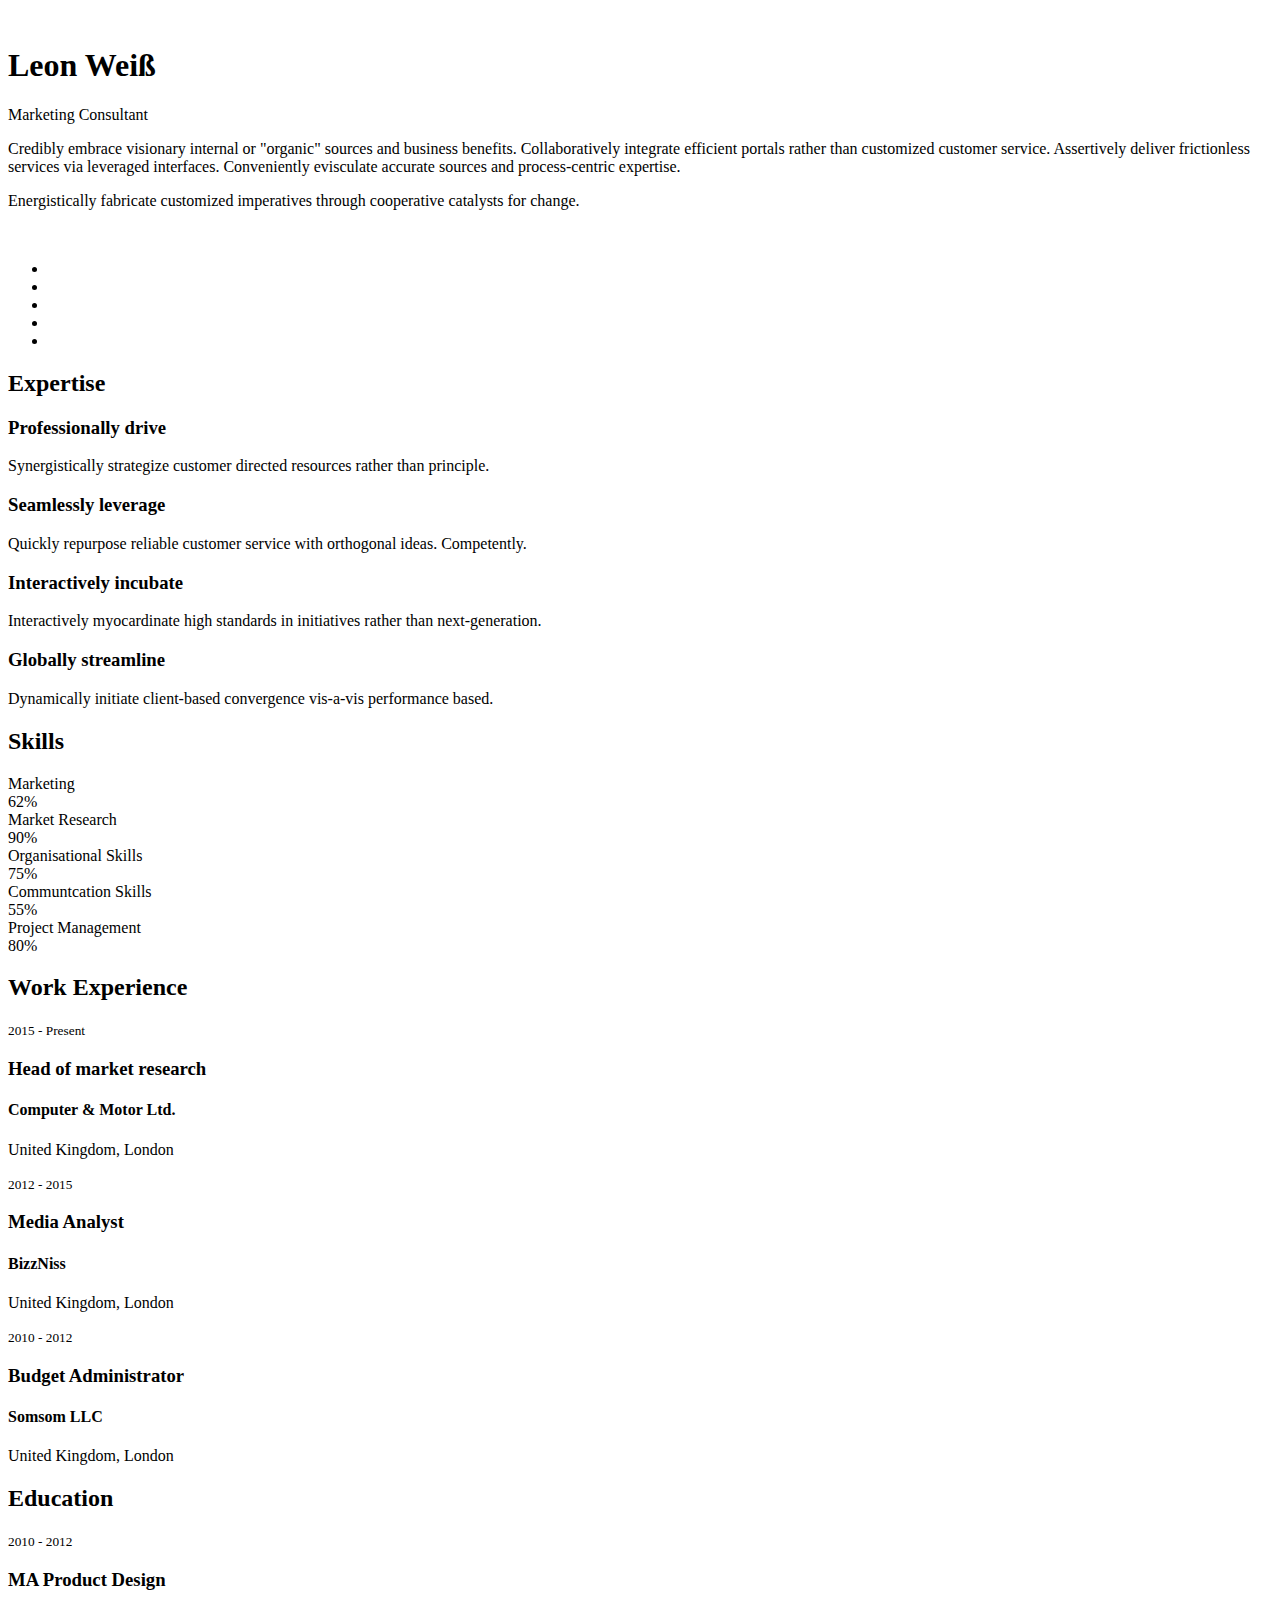
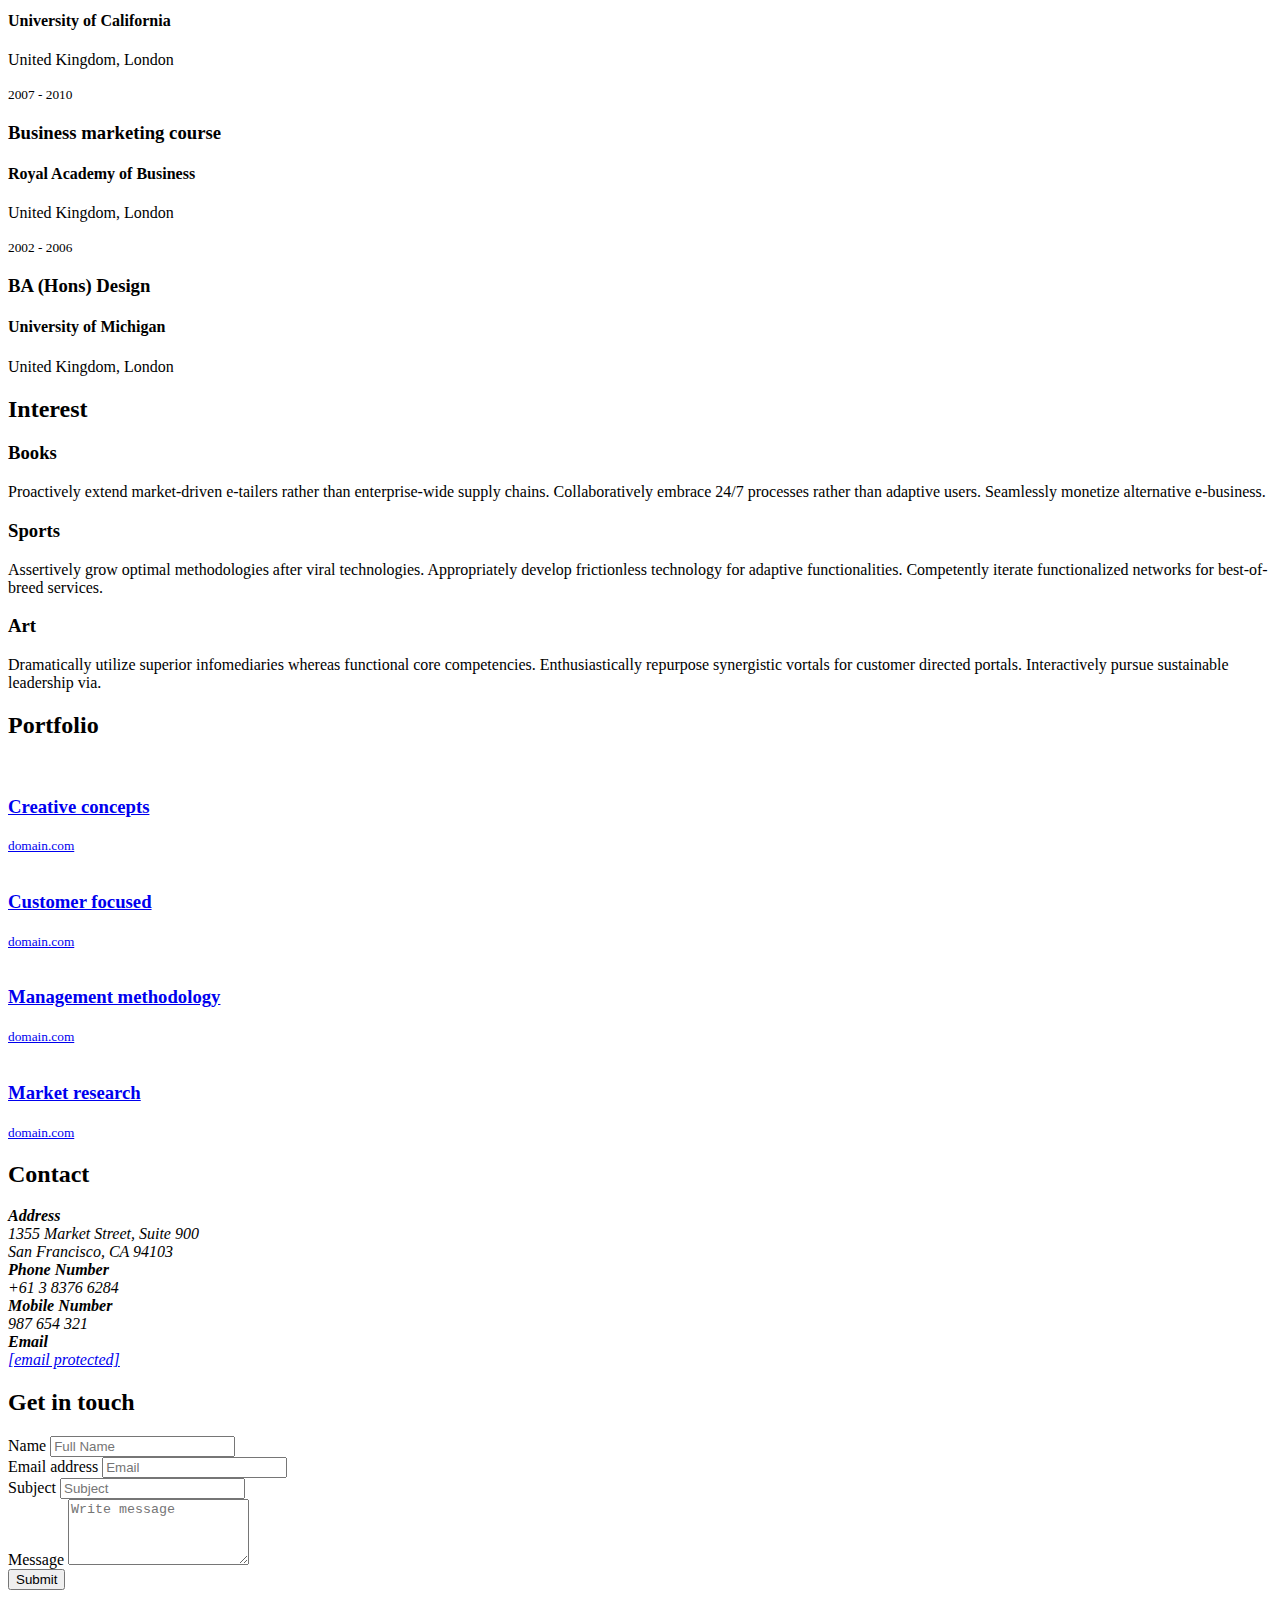
==== index2.html @ 6f415ad9 "Create index2.html" ====
<!DOCTYPE html>
<html>
<head>
<meta charset="utf-8">
<meta http-equiv="X-UA-Compatible" content="IE=edge">
<meta name="viewport" content="width=device-width, initial-scale=1">

<title>Resumex - Professional HTML CSS Resume Website Template</title>

<link href="favicon.png" rel="icon">

<style id="" media="all">/* devanagari */
@font-face {
  font-family: 'Hind';
  font-style: normal;
  font-weight: 300;
  font-display: swap;
  src: url(/fonts.gstatic.com/s/hind/v16/5aU19_a8oxmIfMJaER2SjRhc9V11uQ.woff2) format('woff2');
  unicode-range: U+0900-097F, U+1CD0-1CF9, U+200C-200D, U+20A8, U+20B9, U+25CC, U+A830-A839, U+A8E0-A8FF;
}
/* latin-ext */
@font-face {
  font-family: 'Hind';
  font-style: normal;
  font-weight: 300;
  font-display: swap;
  src: url(/fonts.gstatic.com/s/hind/v16/5aU19_a8oxmIfMJaERKSjRhc9V11uQ.woff2) format('woff2');
  unicode-range: U+0100-02AF, U+0304, U+0308, U+0329, U+1E00-1E9F, U+1EF2-1EFF, U+2020, U+20A0-20AB, U+20AD-20CF, U+2113, U+2C60-2C7F, U+A720-A7FF;
}
/* latin */
@font-face {
  font-family: 'Hind';
  font-style: normal;
  font-weight: 300;
  font-display: swap;
  src: url(/fonts.gstatic.com/s/hind/v16/5aU19_a8oxmIfMJaERySjRhc9V0.woff2) format('woff2');
  unicode-range: U+0000-00FF, U+0131, U+0152-0153, U+02BB-02BC, U+02C6, U+02DA, U+02DC, U+0304, U+0308, U+0329, U+2000-206F, U+2074, U+20AC, U+2122, U+2191, U+2193, U+2212, U+2215, U+FEFF, U+FFFD;
}
/* devanagari */
@font-face {
  font-family: 'Hind';
  font-style: normal;
  font-weight: 400;
  font-display: swap;
  src: url(/fonts.gstatic.com/s/hind/v16/5aU69_a8oxmIdGh4BDGwgDJm_A.woff2) format('woff2');
  unicode-range: U+0900-097F, U+1CD0-1CF9, U+200C-200D, U+20A8, U+20B9, U+25CC, U+A830-A839, U+A8E0-A8FF;
}
/* latin-ext */
@font-face {
  font-family: 'Hind';
  font-style: normal;
  font-weight: 400;
  font-display: swap;
  src: url(/fonts.gstatic.com/s/hind/v16/5aU69_a8oxmIdGd4BDGwgDJm_A.woff2) format('woff2');
  unicode-range: U+0100-02AF, U+0304, U+0308, U+0329, U+1E00-1E9F, U+1EF2-1EFF, U+2020, U+20A0-20AB, U+20AD-20CF, U+2113, U+2C60-2C7F, U+A720-A7FF;
}
/* latin */
@font-face {
  font-family: 'Hind';
  font-style: normal;
  font-weight: 400;
  font-display: swap;
  src: url(/fonts.gstatic.com/s/hind/v16/5aU69_a8oxmIdGl4BDGwgDI.woff2) format('woff2');
  unicode-range: U+0000-00FF, U+0131, U+0152-0153, U+02BB-02BC, U+02C6, U+02DA, U+02DC, U+0304, U+0308, U+0329, U+2000-206F, U+2074, U+20AC, U+2122, U+2191, U+2193, U+2212, U+2215, U+FEFF, U+FFFD;
}
/* devanagari */
@font-face {
  font-family: 'Hind';
  font-style: normal;
  font-weight: 500;
  font-display: swap;
  src: url(/fonts.gstatic.com/s/hind/v16/5aU19_a8oxmIfJpbER2SjRhc9V11uQ.woff2) format('woff2');
  unicode-range: U+0900-097F, U+1CD0-1CF9, U+200C-200D, U+20A8, U+20B9, U+25CC, U+A830-A839, U+A8E0-A8FF;
}
/* latin-ext */
@font-face {
  font-family: 'Hind';
  font-style: normal;
  font-weight: 500;
  font-display: swap;
  src: url(/fonts.gstatic.com/s/hind/v16/5aU19_a8oxmIfJpbERKSjRhc9V11uQ.woff2) format('woff2');
  unicode-range: U+0100-02AF, U+0304, U+0308, U+0329, U+1E00-1E9F, U+1EF2-1EFF, U+2020, U+20A0-20AB, U+20AD-20CF, U+2113, U+2C60-2C7F, U+A720-A7FF;
}
/* latin */
@font-face {
  font-family: 'Hind';
  font-style: normal;
  font-weight: 500;
  font-display: swap;
  src: url(/fonts.gstatic.com/s/hind/v16/5aU19_a8oxmIfJpbERySjRhc9V0.woff2) format('woff2');
  unicode-range: U+0000-00FF, U+0131, U+0152-0153, U+02BB-02BC, U+02C6, U+02DA, U+02DC, U+0304, U+0308, U+0329, U+2000-206F, U+2074, U+20AC, U+2122, U+2191, U+2193, U+2212, U+2215, U+FEFF, U+FFFD;
}
/* devanagari */
@font-face {
  font-family: 'Hind';
  font-style: normal;
  font-weight: 600;
  font-display: swap;
  src: url(/fonts.gstatic.com/s/hind/v16/5aU19_a8oxmIfLZcER2SjRhc9V11uQ.woff2) format('woff2');
  unicode-range: U+0900-097F, U+1CD0-1CF9, U+200C-200D, U+20A8, U+20B9, U+25CC, U+A830-A839, U+A8E0-A8FF;
}
/* latin-ext */
@font-face {
  font-family: 'Hind';
  font-style: normal;
  font-weight: 600;
  font-display: swap;
  src: url(/fonts.gstatic.com/s/hind/v16/5aU19_a8oxmIfLZcERKSjRhc9V11uQ.woff2) format('woff2');
  unicode-range: U+0100-02AF, U+0304, U+0308, U+0329, U+1E00-1E9F, U+1EF2-1EFF, U+2020, U+20A0-20AB, U+20AD-20CF, U+2113, U+2C60-2C7F, U+A720-A7FF;
}
/* latin */
@font-face {
  font-family: 'Hind';
  font-style: normal;
  font-weight: 600;
  font-display: swap;
  src: url(/fonts.gstatic.com/s/hind/v16/5aU19_a8oxmIfLZcERySjRhc9V0.woff2) format('woff2');
  unicode-range: U+0000-00FF, U+0131, U+0152-0153, U+02BB-02BC, U+02C6, U+02DA, U+02DC, U+0304, U+0308, U+0329, U+2000-206F, U+2074, U+20AC, U+2122, U+2191, U+2193, U+2212, U+2215, U+FEFF, U+FFFD;
}
/* devanagari */
@font-face {
  font-family: 'Hind';
  font-style: normal;
  font-weight: 700;
  font-display: swap;
  src: url(/fonts.gstatic.com/s/hind/v16/5aU19_a8oxmIfNJdER2SjRhc9V11uQ.woff2) format('woff2');
  unicode-range: U+0900-097F, U+1CD0-1CF9, U+200C-200D, U+20A8, U+20B9, U+25CC, U+A830-A839, U+A8E0-A8FF;
}
/* latin-ext */
@font-face {
  font-family: 'Hind';
  font-style: normal;
  font-weight: 700;
  font-display: swap;
  src: url(/fonts.gstatic.com/s/hind/v16/5aU19_a8oxmIfNJdERKSjRhc9V11uQ.woff2) format('woff2');
  unicode-range: U+0100-02AF, U+0304, U+0308, U+0329, U+1E00-1E9F, U+1EF2-1EFF, U+2020, U+20A0-20AB, U+20AD-20CF, U+2113, U+2C60-2C7F, U+A720-A7FF;
}
/* latin */
@font-face {
  font-family: 'Hind';
  font-style: normal;
  font-weight: 700;
  font-display: swap;
  src: url(/fonts.gstatic.com/s/hind/v16/5aU19_a8oxmIfNJdERySjRhc9V0.woff2) format('woff2');
  unicode-range: U+0000-00FF, U+0131, U+0152-0153, U+02BB-02BC, U+02C6, U+02DA, U+02DC, U+0304, U+0308, U+0329, U+2000-206F, U+2074, U+20AC, U+2122, U+2191, U+2193, U+2212, U+2215, U+FEFF, U+FFFD;
}
</style>

<link href="css/font-awesome.min.css" rel="stylesheet">

<link href="https://cdn.jsdelivr.net/npm/bootstrap@5.3.2/dist/css/bootstrap.min.css" rel="stylesheet" integrity="sha384-T3c6CoIi6uLrA9TneNEoa7RxnatzjcDSCmG1MXxSR1GAsXEV/Dwwykc2MPK8M2HN" crossorigin="anonymous">

<link href="css/style.css" rel="stylesheet">


<!--[if lt IE 9]>
    <script src="https://oss.maxcdn.com/html5shiv/3.7.2/html5shiv.min.js"></script>
    <script src="https://oss.maxcdn.com/respond/1.4.2/respond.min.js"></script>
    <![endif]-->
<meta name="robots" content="noindex, nofollow">
</head>
<body id="page-top" data-spy="scroll" data-target=".navbar">
<div id="main-wrapper">

<div id="preloader">
<div id="status">
<div class="status-mes"></div>
</div>
</div>
<div class="columns-block container">
<div class="left-col-block blocks">
<header class="header theiaStickySidebar">
<div class="profile-img">
<img src="img/img-profile.jpg" class="img-responsive" alt />
</div>
<div class="content">
<h1>Leon Weiß</h1>
<span class="lead">Marketing Consultant</span>
<div class="about-text">
<p>
Credibly embrace visionary internal or "organic" sources and business benefits. Collaboratively
integrate efficient portals rather than customized customer service. Assertively deliver
frictionless services via leveraged interfaces. Conveniently evisculate accurate sources and
process-centric expertise.
</p>
<p>Energistically fabricate customized imperatives through cooperative catalysts for change.</p>
<p><img src="img/signature.png" alt class="img-responsive" /></p>
</div>
<ul class="social-icon">
<li><a href="#"><i class="fa fa-facebook" aria-hidden="true"></i></a></li>
<li><a href="#"><i class="fa fa-twitter" aria-hidden="true"></i></a></li>
<li><a href="#"><i class="fa fa-linkedin" aria-hidden="true"></i></a></li>
<li><a href="#"><i class="fa fa-slack" aria-hidden="true"></i></a></li>
<li><a href="#"><i class="fa fa-dribbble" aria-hidden="true"></i></a></li>
</ul>
</div>
</header>

</div>

<div class="right-col-block blocks">
<div class="theiaStickySidebar">
<section class="expertise-wrapper section-wrapper gray-bg">
<div class="container-fluid">
<div class="row">
<div class="col-md-12">
<div class="section-title">
<h2>Expertise</h2>
</div>
</div>
</div>

<div class="row">
<div class="col-md-6">
<div class="expertise-item">
<h3>Professionally drive</h3>
<p>
Synergistically strategize customer directed resources rather than principle.
</p>
</div>
</div>
<div class="col-md-6">
<div class="expertise-item">
<h3>Seamlessly leverage </h3>
<p>
Quickly repurpose reliable customer service with orthogonal ideas. Competently.
</p>
</div>
</div>
</div>
<div class="row">
<div class="col-md-6">
<div class="expertise-item">
<h3>Interactively incubate</h3>
<p>
Interactively myocardinate high standards in initiatives rather than next-generation.
</p>
</div>
</div>
<div class="col-md-6">
<div class="expertise-item">
<h3>Globally streamline</h3>
<p>
Dynamically initiate client-based convergence vis-a-vis performance based. </p>
</div>
</div>
</div>
</div>
</section>

<section class="section-wrapper skills-wrapper">
<div class="container-fluid">
<div class="row">
<div class="col-md-12">
<div class="section-title">
<h2>Skills</h2>
</div>
</div>
</div>
<div class="row">
<div class="col-md-12">
<div class="progress-wrapper">
<div class="progress-item">
<span class="progress-title">Marketing</span>
<div class="progress">
<div class="progress-bar" role="progressbar" aria-valuenow="62" aria-valuemin="0" aria-valuemax="100" style="width: 62%"><span class="progress-percent"> 62%</span>
</div>
</div>

</div>

<div class="progress-item">
<span class="progress-title">Market Research</span>
<div class="progress">
<div class="progress-bar" role="progressbar" aria-valuenow="90" aria-valuemin="0" aria-valuemax="100" style="width: 90%"><span class="progress-percent"> 90%</span>
</div>
</div>

</div>

<div class="progress-item">
<span class="progress-title">Organisational Skills</span>
<div class="progress">
<div class="progress-bar" role="progressbar" aria-valuenow="75" aria-valuemin="0" aria-valuemax="100" style="width: 75%;"><span class="progress-percent"> 75%</span>
</div>
</div>

</div>

<div class="progress-item">
<span class="progress-title">Communtcation Skills</span>
<div class="progress">
<div class="progress-bar" role="progressbar" aria-valuenow="55" aria-valuemin="0" aria-valuemax="100" style="width: 55%;"><span class="progress-percent"> 55%</span>
</div>
</div>

</div>

<div class="progress-item">
<span class="progress-title">Project Management</span>
<div class="progress">
<div class="progress-bar" role="progressbar" aria-valuenow="55" aria-valuemin="0" aria-valuemax="100" style="width: 80%;"><span class="progress-percent"> 80%</span>
</div>
</div>

</div>

</div>

</div>
</div>

</div>

</section>

<section class="section-wrapper section-experience gray-bg">
<div class="container-fluid">
<div class="row">
<div class="col-md-12">
<div class="section-title"><h2>Work Experience</h2></div>
</div>
</div>

<div class="row">
<div class="col-md-12">
<div class="content-item">
<small>2015 - Present</small>
<h3>Head of market research</h3>
<h4>Computer & Motor Ltd.</h4>
<p>United Kingdom, London</p>
</div>

<div class="content-item">
<small>2012 - 2015</small>
<h3>Media Analyst</h3>
<h4>BizzNiss</h4>
<p>United Kingdom, London</p>
</div>

<div class="content-item">
<small>2010 - 2012</small>
<h3>Budget Administrator</h3>
<h4>Somsom LLC</h4>
<p>United Kingdom, London</p>
</div>

</div>
</div>

</div>

</section>

<section class="section-wrapper section-education">
<div class="container-fluid">
<div class="row">
<div class="col-md-12">
<div class="section-title"><h2>Education</h2></div>
</div>
</div>

<div class="row">
<div class="col-md-12">
<div class="content-item">
<small>2010 - 2012</small>
<h3>MA Product Design</h3>
<h4>University of California</h4>
<p>United Kingdom, London</p>
</div>

<div class="content-item">
<small>2007 - 2010</small>
<h3>Business marketing course</h3>
<h4>Royal Academy of Business</h4>
<p>United Kingdom, London</p>
</div>

<div class="content-item">
<small>2002 - 2006</small>
<h3>BA (Hons) Design</h3>
<h4>University of Michigan</h4>
<p>United Kingdom, London</p>
</div>

</div>
</div>

</div>

</section>

<section class="section-wrapper section-interest gray-bg">
<div class="container-fluid">
<div class="row">
<div class="col-md-12">
<div class="section-title">
<h2>Interest</h2>
</div>
</div>
</div>

<div class="row">
<div class="col-md-12">
<div class="content-item">
<h3>Books</h3>
<p>Proactively extend market-driven e-tailers rather than enterprise-wide supply chains.
Collaboratively embrace 24/7 processes rather than adaptive users. Seamlessly monetize
alternative e-business.</p>
</div>
<div class="content-item">
<h3>Sports</h3>
<p>Assertively grow optimal methodologies after viral technologies. Appropriately develop
frictionless technology for adaptive functionalities. Competently iterate functionalized
networks for best-of-breed services.</p>
</div>
<div class="content-item">
<h3>Art</h3>
<p>Dramatically utilize superior infomediaries whereas functional core competencies.
Enthusiastically repurpose synergistic vortals for customer directed portals. Interactively
pursue sustainable leadership via.</p>
</div>
</div>
</div>

</div>
</section>

<section class="section-wrapper portfolio-section">
<div class="container-fluid">
<div class="row">
<div class="col-md-12">
<div class="section-title">
<h2>Portfolio</h2>
</div>
</div>
</div>
<div class="row">
<div class="col-md-6">
<a class="portfolio-item" href="#">
<div class="portfolio-thumb">
<img src="img/portfolio-1.jpg" alt>
</div>
<div class="portfolio-info">
<h3>Creative concepts</h3>
<small>domain.com</small>
</div>

</a>

</div>
<div class="col-md-6">
<a class="portfolio-item" href="#">
<div class="portfolio-thumb">
<img src="img/portfolio-2.jpg" alt>
</div>
<div class="portfolio-info">
<h3>Customer focused</h3>
<small>domain.com</small>
</div>

</a>

</div>
<div class="col-md-6">
<a class="portfolio-item" href="#">
<div class="portfolio-thumb">
<img src="img/portfolio-3.jpg" alt>
</div>
<div class="portfolio-info">
<h3>Management methodology</h3>
<small>domain.com</small>
</div>

</a>

</div>
<div class="col-md-6">
<a class="portfolio-item" href="#">
<div class="portfolio-thumb">
<img src="img/portfolio-4.jpg" alt>
</div>
<div class="portfolio-info">
<h3>Market research</h3>
<small>domain.com</small>
</div>

</a>

</div>
</div>

</div>
</section>

<section class="section-contact section-wrapper gray-bg">
<div class="container-fluid">
<div class="row">
<div class="col-md-12">
<div class="section-title">
<h2>Contact</h2>
</div>
</div>
</div>

<div class="row">
<div class="col-md-12">
<address>
<strong>Address</strong><br>
1355 Market Street, Suite 900<br>
San Francisco, CA 94103
</address>
<address>
<strong>Phone Number</strong><br>
+61 3 8376 6284
</address>
<address>
<strong>Mobile Number</strong><br>
987 654 321
</address>
<address>
<strong>Email</strong><br>
<a href="/cdn-cgi/l/email-protection#8fac"><span class="__cf_email__" data-cfemail="43202c2525262603222e262f2a266d2e26">[email&#160;protected]</span></a>
</address>
</div>
</div>

<div class="row">
<div class="col-md-12">
<div class="feedback-form">
<h2>Get in touch</h2>
<form id="contactForm" action="sendemail.php" method="POST">
<div class="form-group">
<label for="InputName">Name</label>
<input type="text" name="name" required class="form-control" id="InputName" placeholder="Full Name">
</div>
<div class="form-group">
<label for="InputEmail">Email address</label>
<input type="email" name="email" required class="form-control" id="InputEmail" placeholder="Email">
</div>
<div class="form-group">
<label for="InputSubject">Subject</label>
<input type="text" name="subject" class="form-control" id="InputSubject" placeholder="Subject">
</div>
<div class="form-group">
<label for="message-text" class="control-label">Message</label>
<textarea class="form-control" rows="4" required name="message" id="message-text" placeholder="Write message"></textarea>
</div>
<button type="submit" class="btn btn-primary">Submit</button>
</form>
</div>

</div>
</div>
</div>

</section>

<footer class="footer">
<div class="copyright-section">
<div class="container-fluid">
<div class="row">
<div class="col-md-12">
<div class="copytext"></div>
</div>
</div>

</div>

</div>

</footer>

</div>

</div>

</div>

</div>


<script data-cfasync="false" src="/cdn-cgi/scripts/5c5dd728/cloudflare-static/email-decode.min.js"></script><script src="js/jquery-2.1.4.min.js"></script>

<script src="https://cdn.jsdelivr.net/npm/bootstrap@5.3.2/dist/js/bootstrap.bundle.min.js" integrity="sha384-C6RzsynM9kWDrMNeT87bh95OGNyZPhcTNXj1NW7RuBCsyN/o0jlpcV8Qyq46cDfL" crossorigin="anonymous"></script>
<script src="js/theia-sticky-sidebar.js"></script>
<script src="js/scripts.js"></script>
<script defer src="https://static.cloudflareinsights.com/beacon.min.js/v84a3a4012de94ce1a686ba8c167c359c1696973893317" integrity="sha512-euoFGowhlaLqXsPWQ48qSkBSCFs3DPRyiwVu3FjR96cMPx+Fr+gpWRhIafcHwqwCqWS42RZhIudOvEI+Ckf6MA==" data-cf-beacon='{"rayId":"827a14b5df1b8df7","version":"2023.10.0","token":"1aea4905526a46c1a4fc9bc1d0e89a42"}' crossorigin="anonymous"></script>
</body>
</html>
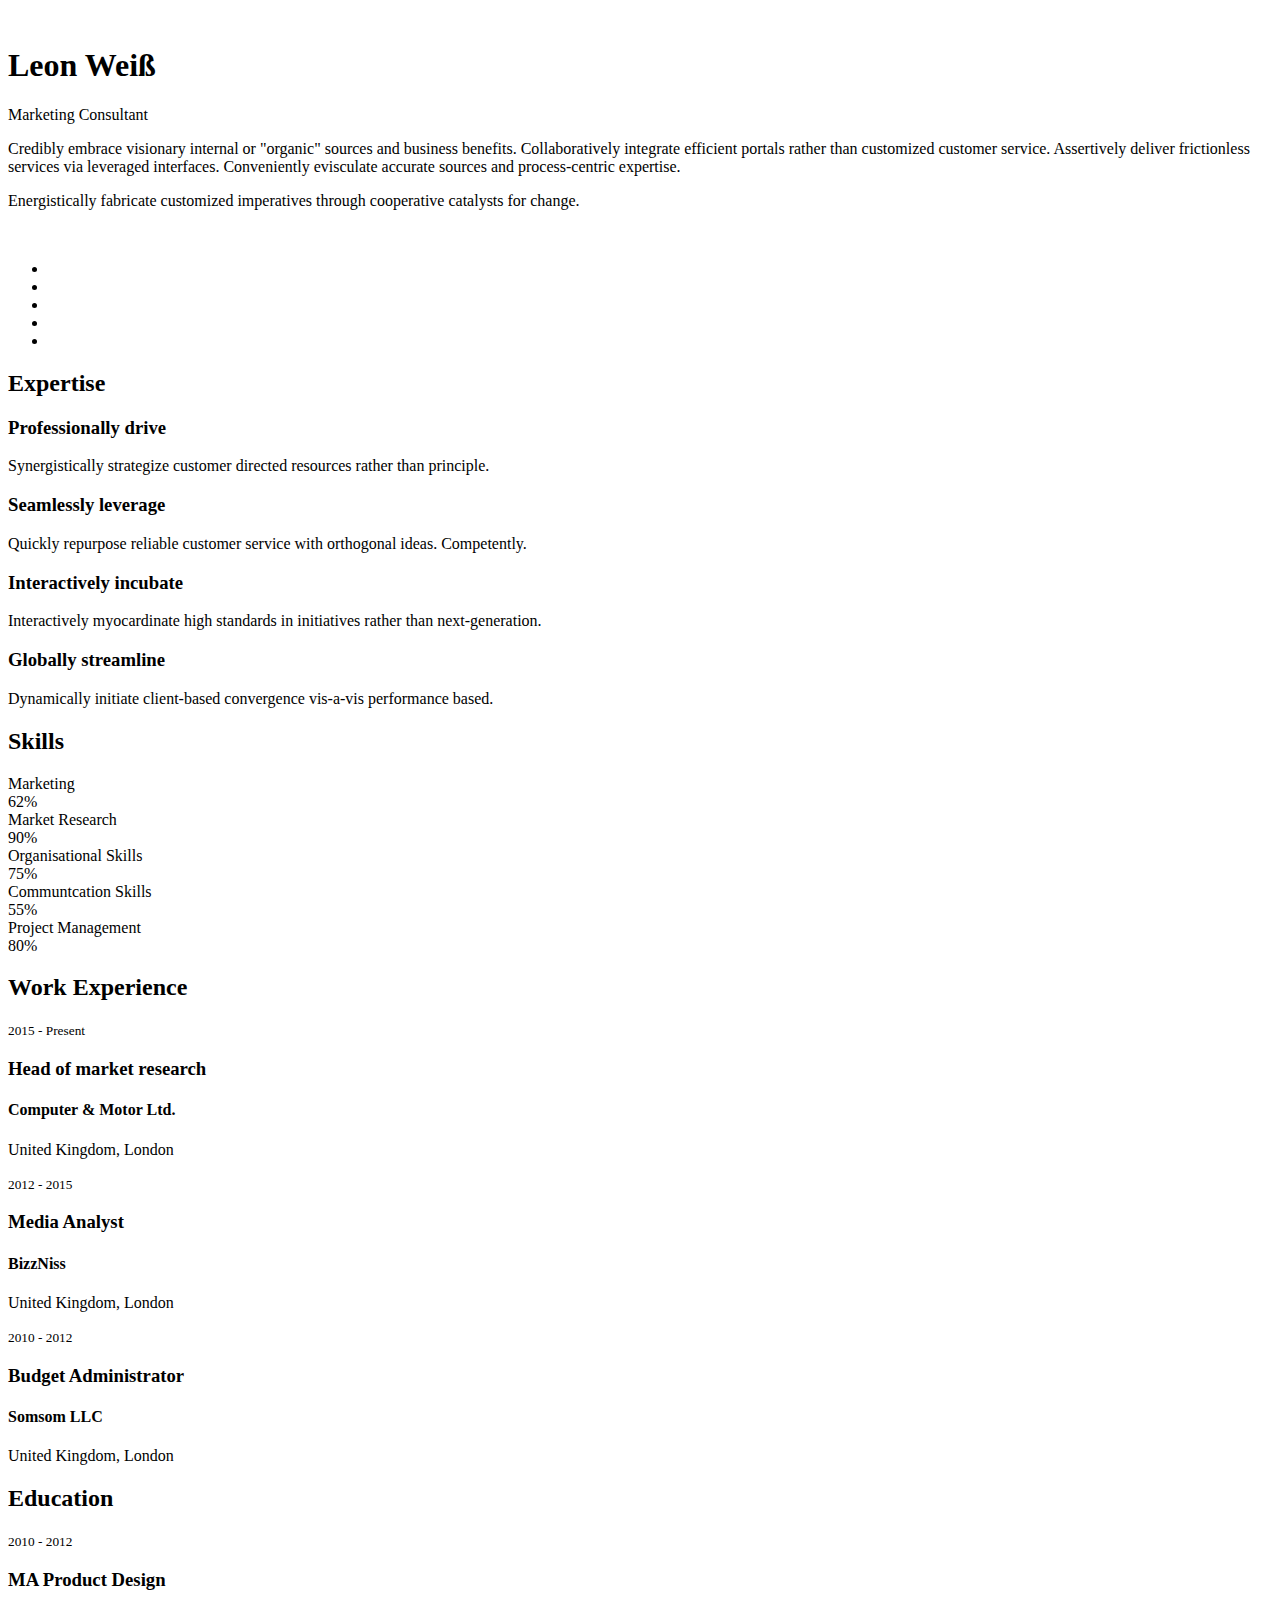
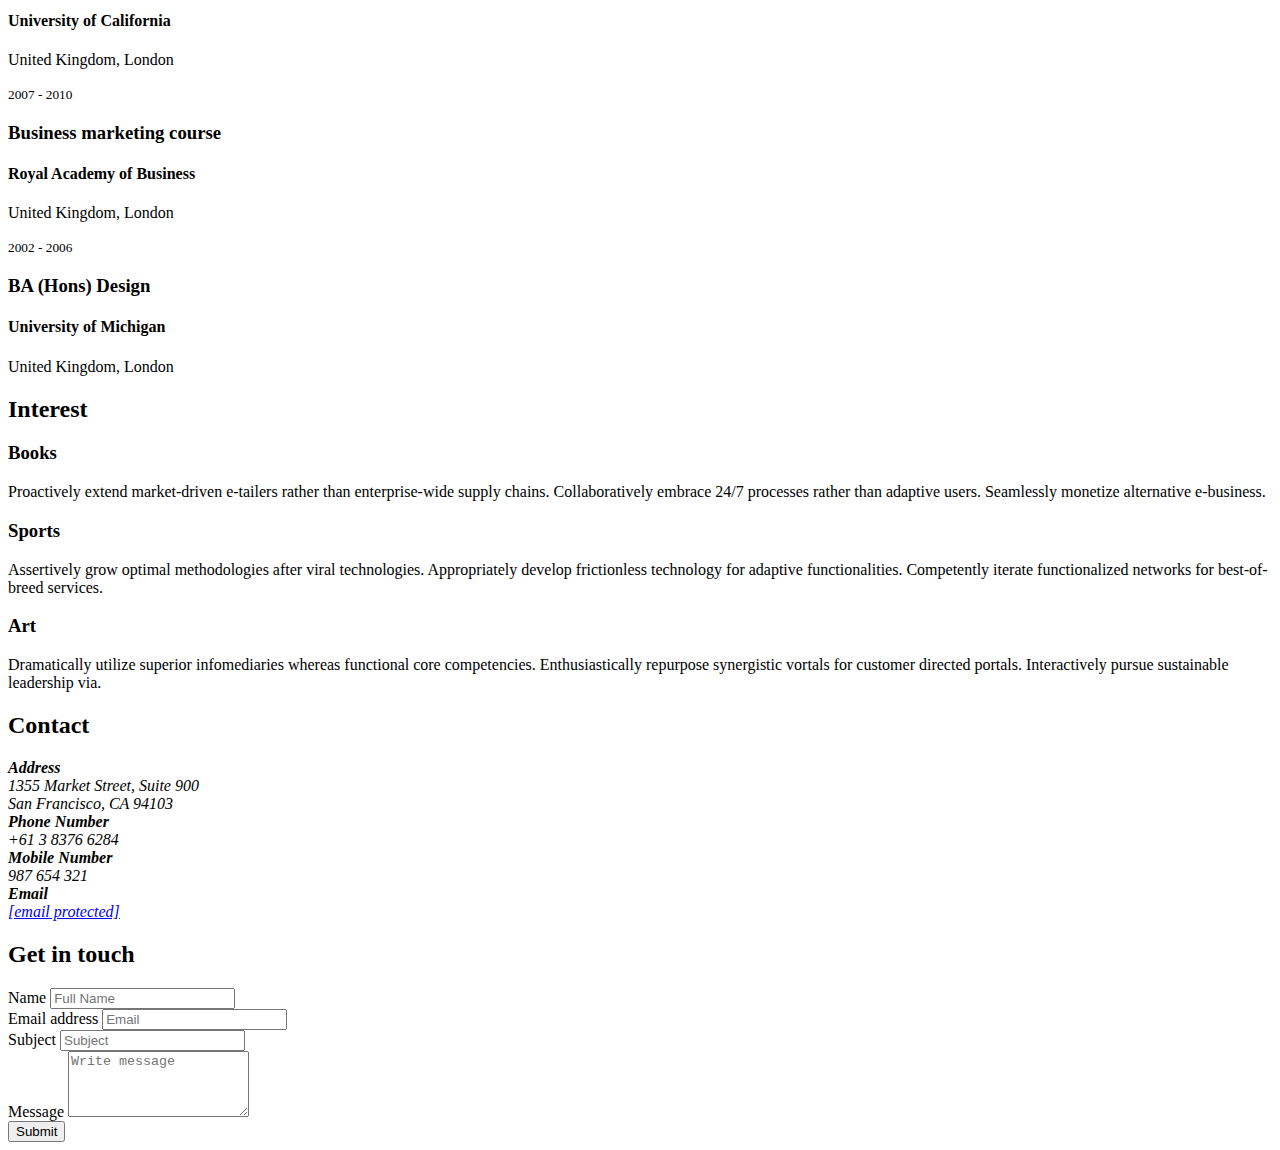
==== commit 73eb7353: "Update index2.html" ====
--- a/index2.html
+++ b/index2.html
@@ -147,11 +147,11 @@
 }
 </style>
 
-<link href="css/font-awesome.min.css" rel="stylesheet">
+<link href="https://cdnjs.cloudflare.com/ajax/libs/font-awesome/6.4.2/css/fontawesome.min.css" rel="stylesheet">
 
 <link href="https://cdn.jsdelivr.net/npm/bootstrap@5.3.2/dist/css/bootstrap.min.css" rel="stylesheet" integrity="sha384-T3c6CoIi6uLrA9TneNEoa7RxnatzjcDSCmG1MXxSR1GAsXEV/Dwwykc2MPK8M2HN" crossorigin="anonymous">
 
-<link href="css/style.css" rel="stylesheet">
+<link href="css/style2.css" rel="stylesheet">
 
 
 <!--[if lt IE 9]>
@@ -421,73 +421,6 @@
 Enthusiastically repurpose synergistic vortals for customer directed portals. Interactively
 pursue sustainable leadership via.</p>
 </div>
-</div>
-</div>
-
-</div>
-</section>
-
-<section class="section-wrapper portfolio-section">
-<div class="container-fluid">
-<div class="row">
-<div class="col-md-12">
-<div class="section-title">
-<h2>Portfolio</h2>
-</div>
-</div>
-</div>
-<div class="row">
-<div class="col-md-6">
-<a class="portfolio-item" href="#">
-<div class="portfolio-thumb">
-<img src="img/portfolio-1.jpg" alt>
-</div>
-<div class="portfolio-info">
-<h3>Creative concepts</h3>
-<small>domain.com</small>
-</div>
-
-</a>
-
-</div>
-<div class="col-md-6">
-<a class="portfolio-item" href="#">
-<div class="portfolio-thumb">
-<img src="img/portfolio-2.jpg" alt>
-</div>
-<div class="portfolio-info">
-<h3>Customer focused</h3>
-<small>domain.com</small>
-</div>
-
-</a>
-
-</div>
-<div class="col-md-6">
-<a class="portfolio-item" href="#">
-<div class="portfolio-thumb">
-<img src="img/portfolio-3.jpg" alt>
-</div>
-<div class="portfolio-info">
-<h3>Management methodology</h3>
-<small>domain.com</small>
-</div>
-
-</a>
-
-</div>
-<div class="col-md-6">
-<a class="portfolio-item" href="#">
-<div class="portfolio-thumb">
-<img src="img/portfolio-4.jpg" alt>
-</div>
-<div class="portfolio-info">
-<h3>Market research</h3>
-<small>domain.com</small>
-</div>
-
-</a>
-
 </div>
 </div>
 
@@ -581,11 +514,11 @@
 </div>
 
 
-<script data-cfasync="false" src="/cdn-cgi/scripts/5c5dd728/cloudflare-static/email-decode.min.js"></script><script src="js/jquery-2.1.4.min.js"></script>
+<script data-cfasync="false" src="/cdn-cgi/scripts/5c5dd728/cloudflare-static/email-decode.min.js"></script><script src="https://code.jquery.com/jquery-3.7.1.min.js"></script>
 
 <script src="https://cdn.jsdelivr.net/npm/bootstrap@5.3.2/dist/js/bootstrap.bundle.min.js" integrity="sha384-C6RzsynM9kWDrMNeT87bh95OGNyZPhcTNXj1NW7RuBCsyN/o0jlpcV8Qyq46cDfL" crossorigin="anonymous"></script>
 <script src="js/theia-sticky-sidebar.js"></script>
-<script src="js/scripts.js"></script>
-<script defer src="https://static.cloudflareinsights.com/beacon.min.js/v84a3a4012de94ce1a686ba8c167c359c1696973893317" integrity="sha512-euoFGowhlaLqXsPWQ48qSkBSCFs3DPRyiwVu3FjR96cMPx+Fr+gpWRhIafcHwqwCqWS42RZhIudOvEI+Ckf6MA==" data-cf-beacon='{"rayId":"827a14b5df1b8df7","version":"2023.10.0","token":"1aea4905526a46c1a4fc9bc1d0e89a42"}' crossorigin="anonymous"></script>
+<script src="js/scripts2.js"></script>
+
 </body>
 </html>
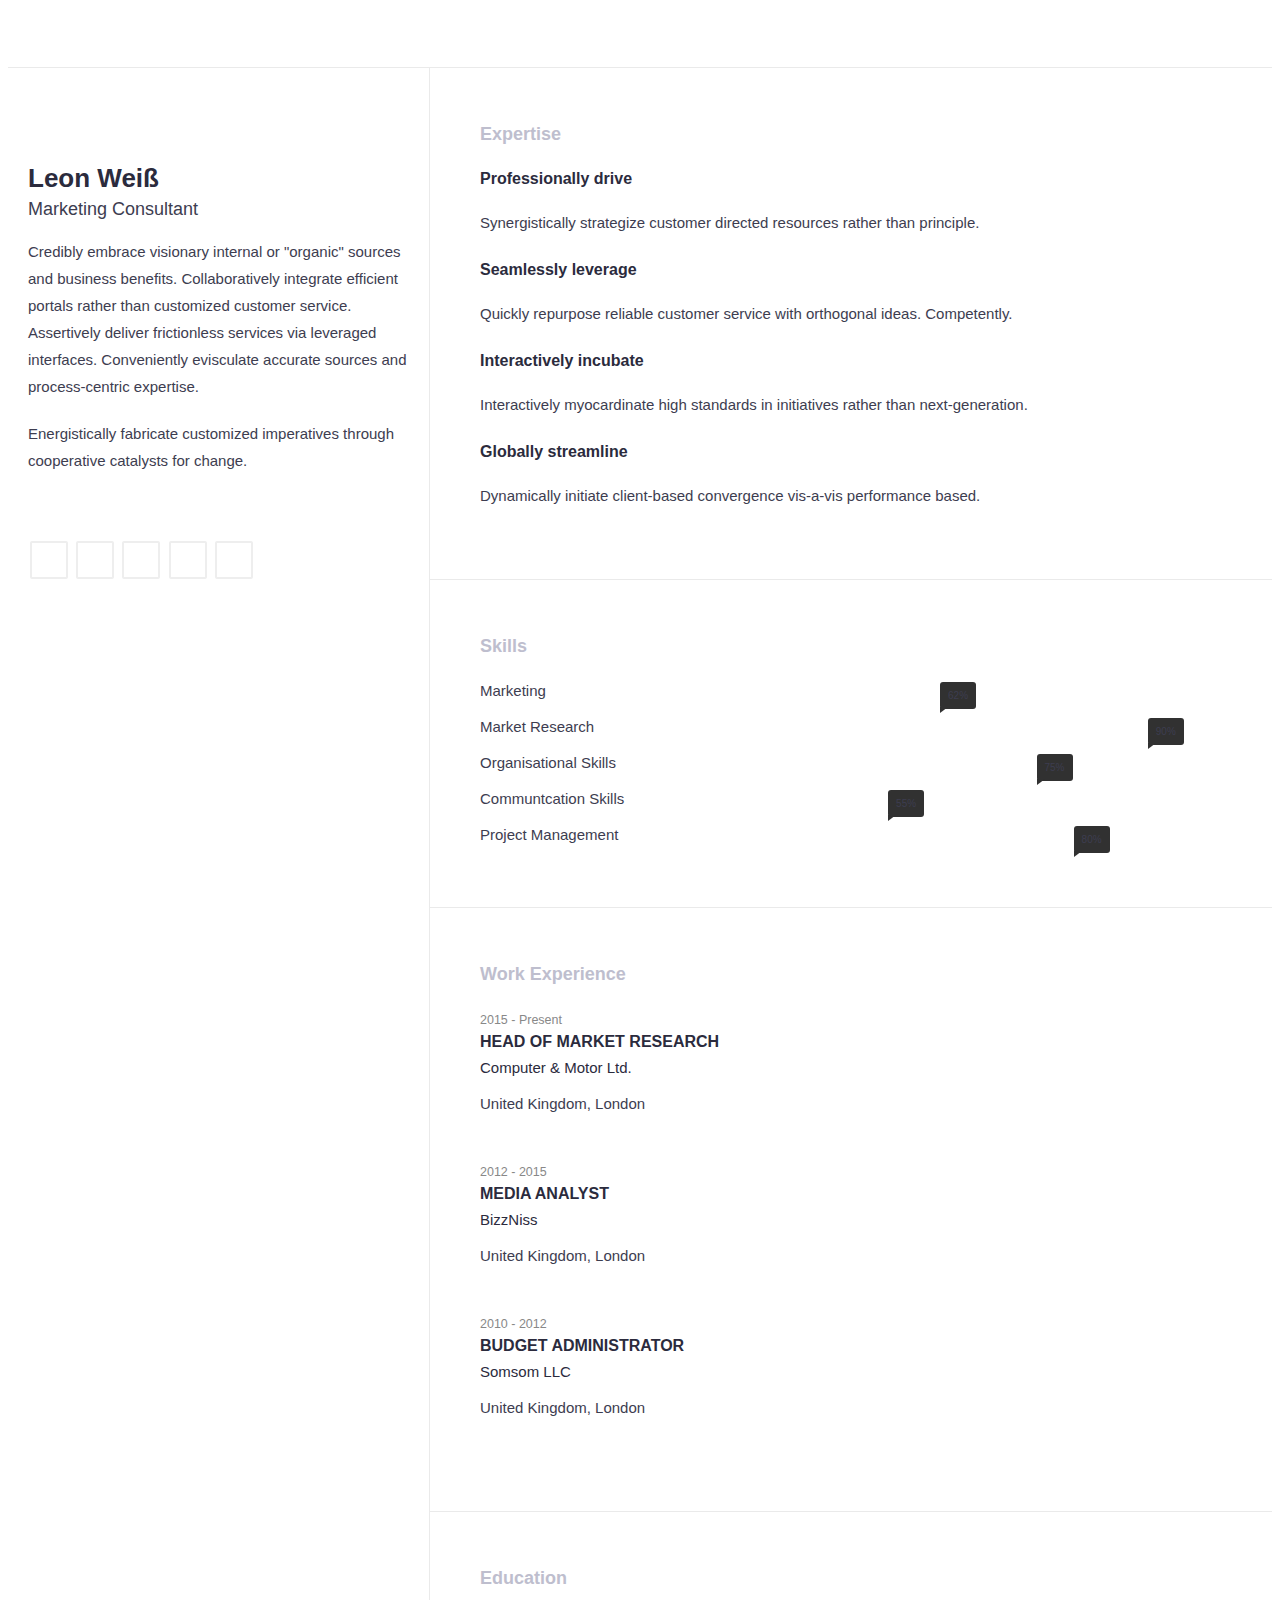
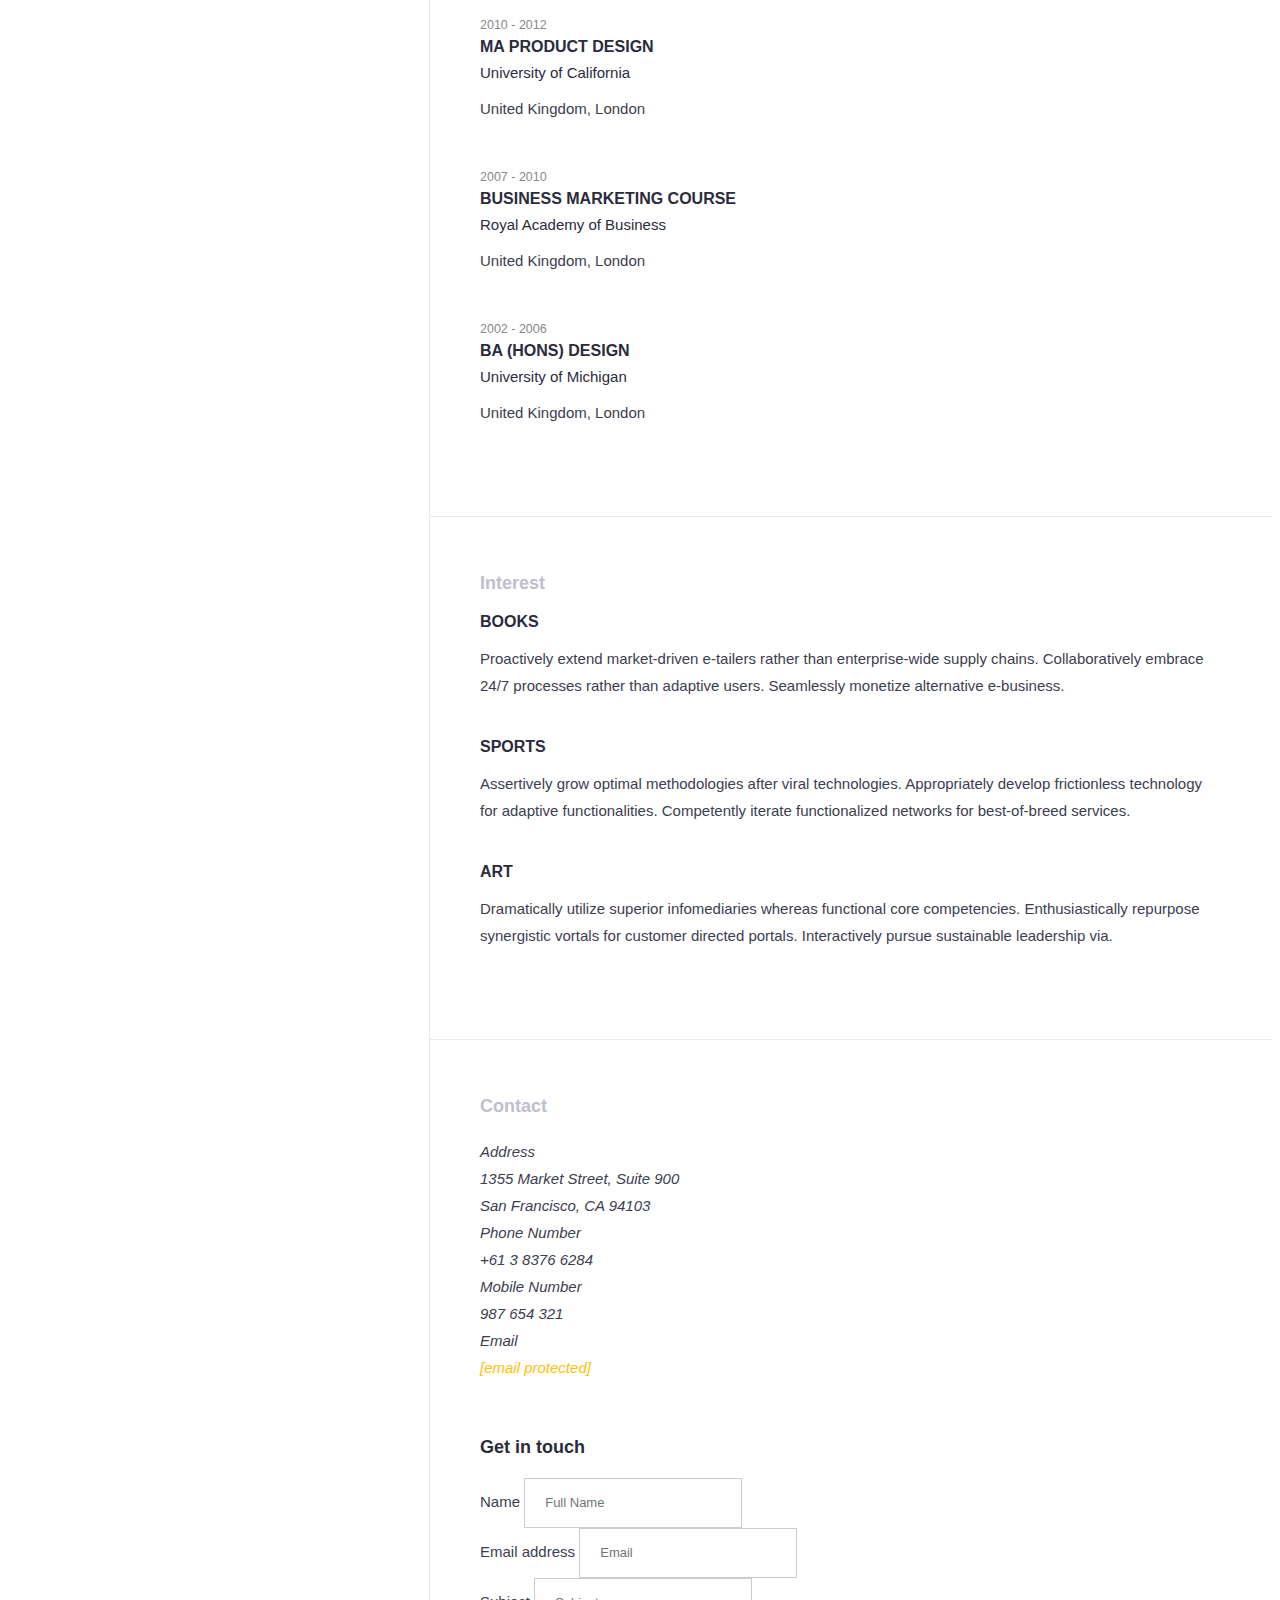
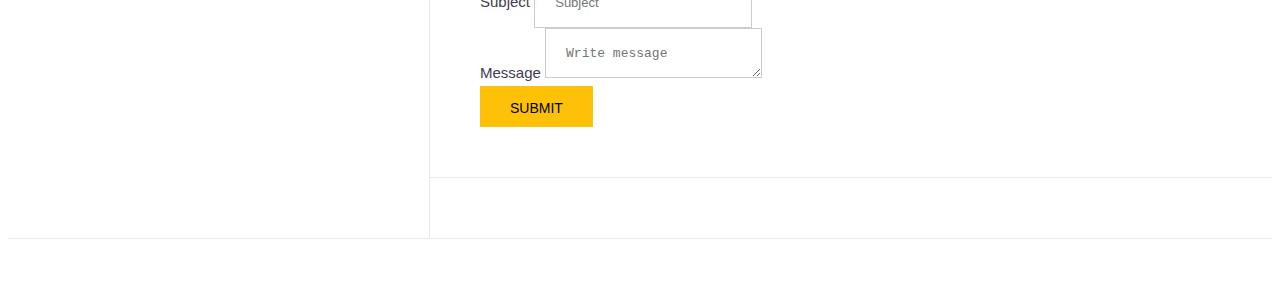
==== commit a14b1ac9: "Update index2.html" ====
--- a/index2.html
+++ b/index2.html
@@ -16,7 +16,7 @@
   font-style: normal;
   font-weight: 300;
   font-display: swap;
-  src: url(/fonts.gstatic.com/s/hind/v16/5aU19_a8oxmIfMJaER2SjRhc9V11uQ.woff2) format('woff2');
+  src: url(https://uicookies.com/fonts.gstatic.com/s/hind/v16/5aU19_a8oxmIfMJaER2SjRhc9V11uQ.woff2) format('woff2');
   unicode-range: U+0900-097F, U+1CD0-1CF9, U+200C-200D, U+20A8, U+20B9, U+25CC, U+A830-A839, U+A8E0-A8FF;
 }
 /* latin-ext */
@@ -25,7 +25,7 @@
   font-style: normal;
   font-weight: 300;
   font-display: swap;
-  src: url(/fonts.gstatic.com/s/hind/v16/5aU19_a8oxmIfMJaERKSjRhc9V11uQ.woff2) format('woff2');
+  src: url(https://uicookies.com/fonts.gstatic.com/s/hind/v16/5aU19_a8oxmIfMJaERKSjRhc9V11uQ.woff2) format('woff2');
   unicode-range: U+0100-02AF, U+0304, U+0308, U+0329, U+1E00-1E9F, U+1EF2-1EFF, U+2020, U+20A0-20AB, U+20AD-20CF, U+2113, U+2C60-2C7F, U+A720-A7FF;
 }
 /* latin */
@@ -34,7 +34,7 @@
   font-style: normal;
   font-weight: 300;
   font-display: swap;
-  src: url(/fonts.gstatic.com/s/hind/v16/5aU19_a8oxmIfMJaERySjRhc9V0.woff2) format('woff2');
+  src: url(https://uicookies.com/fonts.gstatic.com/s/hind/v16/5aU19_a8oxmIfMJaERySjRhc9V0.woff2) format('woff2');
   unicode-range: U+0000-00FF, U+0131, U+0152-0153, U+02BB-02BC, U+02C6, U+02DA, U+02DC, U+0304, U+0308, U+0329, U+2000-206F, U+2074, U+20AC, U+2122, U+2191, U+2193, U+2212, U+2215, U+FEFF, U+FFFD;
 }
 /* devanagari */
@@ -43,7 +43,7 @@
   font-style: normal;
   font-weight: 400;
   font-display: swap;
-  src: url(/fonts.gstatic.com/s/hind/v16/5aU69_a8oxmIdGh4BDGwgDJm_A.woff2) format('woff2');
+  src: url(https://uicookies.com/fonts.gstatic.com/s/hind/v16/5aU69_a8oxmIdGh4BDGwgDJm_A.woff2) format('woff2');
   unicode-range: U+0900-097F, U+1CD0-1CF9, U+200C-200D, U+20A8, U+20B9, U+25CC, U+A830-A839, U+A8E0-A8FF;
 }
 /* latin-ext */
@@ -52,7 +52,7 @@
   font-style: normal;
   font-weight: 400;
   font-display: swap;
-  src: url(/fonts.gstatic.com/s/hind/v16/5aU69_a8oxmIdGd4BDGwgDJm_A.woff2) format('woff2');
+  src: url(https://uicookies.com/fonts.gstatic.com/s/hind/v16/5aU69_a8oxmIdGd4BDGwgDJm_A.woff2) format('woff2');
   unicode-range: U+0100-02AF, U+0304, U+0308, U+0329, U+1E00-1E9F, U+1EF2-1EFF, U+2020, U+20A0-20AB, U+20AD-20CF, U+2113, U+2C60-2C7F, U+A720-A7FF;
 }
 /* latin */
@@ -61,7 +61,7 @@
   font-style: normal;
   font-weight: 400;
   font-display: swap;
-  src: url(/fonts.gstatic.com/s/hind/v16/5aU69_a8oxmIdGl4BDGwgDI.woff2) format('woff2');
+  src: url(https://uicookies.com/fonts.gstatic.com/s/hind/v16/5aU69_a8oxmIdGl4BDGwgDI.woff2) format('woff2');
   unicode-range: U+0000-00FF, U+0131, U+0152-0153, U+02BB-02BC, U+02C6, U+02DA, U+02DC, U+0304, U+0308, U+0329, U+2000-206F, U+2074, U+20AC, U+2122, U+2191, U+2193, U+2212, U+2215, U+FEFF, U+FFFD;
 }
 /* devanagari */
@@ -70,7 +70,7 @@
   font-style: normal;
   font-weight: 500;
   font-display: swap;
-  src: url(/fonts.gstatic.com/s/hind/v16/5aU19_a8oxmIfJpbER2SjRhc9V11uQ.woff2) format('woff2');
+  src: url(https://uicookies.com/fonts.gstatic.com/s/hind/v16/5aU19_a8oxmIfJpbER2SjRhc9V11uQ.woff2) format('woff2');
   unicode-range: U+0900-097F, U+1CD0-1CF9, U+200C-200D, U+20A8, U+20B9, U+25CC, U+A830-A839, U+A8E0-A8FF;
 }
 /* latin-ext */
@@ -79,7 +79,7 @@
   font-style: normal;
   font-weight: 500;
   font-display: swap;
-  src: url(/fonts.gstatic.com/s/hind/v16/5aU19_a8oxmIfJpbERKSjRhc9V11uQ.woff2) format('woff2');
+  src: url(https://uicookies.com/fonts.gstatic.com/s/hind/v16/5aU19_a8oxmIfJpbERKSjRhc9V11uQ.woff2) format('woff2');
   unicode-range: U+0100-02AF, U+0304, U+0308, U+0329, U+1E00-1E9F, U+1EF2-1EFF, U+2020, U+20A0-20AB, U+20AD-20CF, U+2113, U+2C60-2C7F, U+A720-A7FF;
 }
 /* latin */
@@ -88,7 +88,7 @@
   font-style: normal;
   font-weight: 500;
   font-display: swap;
-  src: url(/fonts.gstatic.com/s/hind/v16/5aU19_a8oxmIfJpbERySjRhc9V0.woff2) format('woff2');
+  src: url(/fonts/5aU19_a8oxmIfJpbERySjRhc9V0.woff2) format('woff2');
   unicode-range: U+0000-00FF, U+0131, U+0152-0153, U+02BB-02BC, U+02C6, U+02DA, U+02DC, U+0304, U+0308, U+0329, U+2000-206F, U+2074, U+20AC, U+2122, U+2191, U+2193, U+2212, U+2215, U+FEFF, U+FFFD;
 }
 /* devanagari */
@@ -97,7 +97,7 @@
   font-style: normal;
   font-weight: 600;
   font-display: swap;
-  src: url(/fonts.gstatic.com/s/hind/v16/5aU19_a8oxmIfLZcER2SjRhc9V11uQ.woff2) format('woff2');
+  src: url(https://uicookies.com/fonts.gstatic.com/s/hind/v16/5aU19_a8oxmIfLZcER2SjRhc9V11uQ.woff2) format('woff2');
   unicode-range: U+0900-097F, U+1CD0-1CF9, U+200C-200D, U+20A8, U+20B9, U+25CC, U+A830-A839, U+A8E0-A8FF;
 }
 /* latin-ext */
@@ -106,7 +106,7 @@
   font-style: normal;
   font-weight: 600;
   font-display: swap;
-  src: url(/fonts.gstatic.com/s/hind/v16/5aU19_a8oxmIfLZcERKSjRhc9V11uQ.woff2) format('woff2');
+  src: url(https://uicookies.com/fonts.gstatic.com/s/hind/v16/5aU19_a8oxmIfLZcERKSjRhc9V11uQ.woff2) format('woff2');
   unicode-range: U+0100-02AF, U+0304, U+0308, U+0329, U+1E00-1E9F, U+1EF2-1EFF, U+2020, U+20A0-20AB, U+20AD-20CF, U+2113, U+2C60-2C7F, U+A720-A7FF;
 }
 /* latin */
@@ -115,7 +115,7 @@
   font-style: normal;
   font-weight: 600;
   font-display: swap;
-  src: url(/fonts.gstatic.com/s/hind/v16/5aU19_a8oxmIfLZcERySjRhc9V0.woff2) format('woff2');
+  src: url(https://uicookies.com/fonts.gstatic.com/s/hind/v16/5aU19_a8oxmIfLZcERySjRhc9V0.woff2) format('woff2');
   unicode-range: U+0000-00FF, U+0131, U+0152-0153, U+02BB-02BC, U+02C6, U+02DA, U+02DC, U+0304, U+0308, U+0329, U+2000-206F, U+2074, U+20AC, U+2122, U+2191, U+2193, U+2212, U+2215, U+FEFF, U+FFFD;
 }
 /* devanagari */
@@ -124,7 +124,7 @@
   font-style: normal;
   font-weight: 700;
   font-display: swap;
-  src: url(/fonts.gstatic.com/s/hind/v16/5aU19_a8oxmIfNJdER2SjRhc9V11uQ.woff2) format('woff2');
+  src: url(https://uicookies.com/fonts.gstatic.com/s/hind/v16/5aU19_a8oxmIfNJdER2SjRhc9V11uQ.woff2) format('woff2');
   unicode-range: U+0900-097F, U+1CD0-1CF9, U+200C-200D, U+20A8, U+20B9, U+25CC, U+A830-A839, U+A8E0-A8FF;
 }
 /* latin-ext */
@@ -133,7 +133,7 @@
   font-style: normal;
   font-weight: 700;
   font-display: swap;
-  src: url(/fonts.gstatic.com/s/hind/v16/5aU19_a8oxmIfNJdERKSjRhc9V11uQ.woff2) format('woff2');
+  src: url(https://uicookies.com/fonts.gstatic.com/s/hind/v16/5aU19_a8oxmIfNJdERKSjRhc9V11uQ.woff2) format('woff2');
   unicode-range: U+0100-02AF, U+0304, U+0308, U+0329, U+1E00-1E9F, U+1EF2-1EFF, U+2020, U+20A0-20AB, U+20AD-20CF, U+2113, U+2C60-2C7F, U+A720-A7FF;
 }
 /* latin */
@@ -142,7 +142,7 @@
   font-style: normal;
   font-weight: 700;
   font-display: swap;
-  src: url(/fonts.gstatic.com/s/hind/v16/5aU19_a8oxmIfNJdERySjRhc9V0.woff2) format('woff2');
+  src: url(https://uicookies.com/fonts.gstatic.com/s/hind/v16/5aU19_a8oxmIfNJdERySjRhc9V0.woff2) format('woff2');
   unicode-range: U+0000-00FF, U+0131, U+0152-0153, U+02BB-02BC, U+02C6, U+02DA, U+02DC, U+0304, U+0308, U+0329, U+2000-206F, U+2074, U+20AC, U+2122, U+2191, U+2193, U+2212, U+2215, U+FEFF, U+FFFD;
 }
 </style>
--- a/css/style2.css
+++ b/css/style2.css
@@ -0,0 +1,569 @@
+/*
+Template Name: Resumex
+Description: HTML5 / CSS3 One Page
+Version: 1.0
+Author: themehippo.com
+*/
+
+/*------------------------------------------------------------------
+# [Color codes]
+
+# Body  (text): #3a4750
+# Heading Color #444444
+# Theme Color (link color) #82b541
+# Mid grey (sub header) #f4f4f4
+# -------------------------------------------------------------------*/
+
+body {
+    font-family : 'Hind', sans-serif;
+    font-size   : 15px;
+    line-height : 1.8em;
+    color       : #3d3d50;
+    font-weight : 300;
+    background  : url("../img/pattern-bg.png") fixed;
+    }
+
+/* --------------------------------------
+ * Global Typography
+ *------------------------------------------*/
+
+h1, h2, h3, h4, h5, h6 {
+    margin : 0 0 15px;
+    color  : #2b2b3d;
+    }
+
+h1 {
+    font-size   : 26px;
+    line-height : 1.8em;
+    font-weight : 700;
+    }
+
+h2 {
+    font-size   : 18px;
+    line-height : 1.8em;
+    font-weight : 700;
+    }
+
+h3 {
+    font-size   : 16px;
+    line-height : 1.8em;
+    font-weight : 500;
+    }
+
+h4 {
+    font-size   : 15px;
+    line-height : 1.8em;
+    font-weight : 500;
+    }
+
+h5 {
+    font-size   : 15px;
+    line-height : 1.5em;
+    font-weight : 500;
+    }
+
+h6 {
+    font-size   : 15px;
+    line-height : 1.5em;
+    }
+
+/* --------------------------------------
+ * LINK STYLE
+ *------------------------------------------*/
+a {
+    color              : #FFC107;
+    text-decoration    : none;
+    -webkit-transition : all 0.3s ease 0s;
+    -moz-transition    : all 0.3s ease 0s;
+    -o-transition      : all 0.3s ease 0s;
+    transition         : all 0.3s ease 0s;
+    }
+
+a,
+a:active,
+a:focus,
+a:active {
+    text-decoration : none;
+    outline         : none
+    }
+
+a:hover,
+a:focus {
+    text-decoration : none;
+    color           : #ff9800;
+    }
+
+p {
+    margin-bottom : 20px;
+    }
+
+ul {
+    margin     : 0;
+    padding    : 0;
+    list-style : none;
+    }
+
+/*------------------
+ * Button Style
+ *------------------*/
+.btn {
+    padding        : 14px 30px 11px;
+    margin-bottom  : 0;
+    font-size      : 14px;
+    font-weight    : 500;
+    border-radius  : 0;
+    border         : 0;
+    text-transform : uppercase;
+    }
+
+.btn-lg {
+    font-weight : 700;
+    font-size   : 24px;
+    padding     : 15px 30px;
+    }
+
+/*btn-primary*/
+.btn-primary {
+    background-color : #FFC107;
+    }
+
+.btn-primary:hover,
+.btn-primary:focus,
+.btn-primary:active:focus {
+    background : #ff9800;
+    }
+
+/*btn-default*/
+.btn-default {
+    color            : #2a54f5;
+    background-color : transparent;
+    border           : 2px solid #2a54f5;
+    }
+
+.btn-default:hover,
+.btn-default:focus,
+.btn-default:active:focus {
+    background   : #2a54f5;
+    color        : #ffffff;
+    border-color : #2a54f5;
+    }
+
+button:focus,
+.btn:focus,
+.btn:active:focus {
+    outline : none;
+    }
+
+/* --------------------
+ * Column Block
+ * -------------------*/
+
+.columns-block {
+    display                : -webkit-flex;
+    display                : flex;
+    -webkit-flex-direction : row;
+    flex-direction         : row;
+    margin                 : 60px auto;
+    padding                : 0;
+    box-shadow             : 0 0 0 1px #eaeaea;
+    }
+
+.blocks {
+    box-sizing : border-box;
+    }
+
+.left-col-block {
+    overflow     : hidden;
+    -webkit-flex : 1 0 0;
+    flex         : 1 0 0;
+    position     : relative;
+    background   : rgba(255, 255, 255, .8);
+    border-right : 1px solid #eaeaea;
+    }
+
+.right-col-block {
+    -webkit-flex : 2 0 0;
+    flex         : 2 0 0;
+    position     : relative;
+    background   : #ffffff;
+    }
+
+@media (max-width : 768px) {
+
+    .columns-block {
+        display    : block;
+        margin     : 0;
+        box-shadow : none;
+        }
+
+    .left-col-block {
+        width    : 100%;
+        position : relative;
+        border   : 0;
+        }
+
+    .right-col-block {
+        width      : 100%;
+        position   : relative;
+        box-shadow : none;
+        }
+    }
+
+@media (min-width : 769px) and (max-width : 1024px) {
+    .columns-block {
+        margin-top    : 30px;
+        margin-bottom : 30px;
+        }
+    }
+
+/* --------------------
+ * Section Background
+ * -------------------*/
+
+.gray-bg {
+    background-color : #ffffff;
+    }
+
+/* --------------------
+ *  main Wrapper
+ * -------------------*/
+#main-wrapper {
+    overflow : hidden;
+    }
+
+/*-------------------
+ * Section Wrapper
+ *-------------------*/
+.section-wrapper {
+    padding       : 50px;
+    border-bottom : 1px solid #eaeaea;
+    }
+
+@media (max-width : 480px) {
+    .section-wrapper {
+        padding : 30px 20px;
+        }
+    }
+
+/*---------------------------
+* Section Title
+*---------------------------*/
+.section-title {
+    margin-bottom : 15px;
+    }
+
+.section-title h2 {
+    margin-bottom : 5px;
+    color         : #bebece;
+    }
+
+/*-----------------------------
+ * NAVIGATION & HEADER STYLE
+ *-----------------------------*/
+
+.header {
+    padding  : 20px !important;
+    margin   : 0;
+    position : relative;
+    }
+
+.header .profile-img {
+    margin-bottom : 50px;
+    }
+
+.header .content-wrapper {
+
+    }
+
+.header .content {
+    width  : 100%;
+    margin : 0 auto;
+    }
+
+.header .content h1 {
+    line-height : 1;
+    margin      : 0 0 5px;
+    }
+
+.header .content .lead {
+    font-size : 18px;
+    }
+
+.header .content .about-text {
+    margin : 10px 0;
+    }
+
+.header .btn {
+    margin-top : 40px;
+    }
+
+@media (max-width : 768px) {
+    .header {
+        padding       : 0;
+        text-align    : center;
+        border-bottom : 1px solid #ededed;
+        }
+
+    .header img {
+        margin : 0 auto;
+        }
+
+    .header .content {
+        padding : 50px;
+        }
+    }
+
+/* Header Sticky */
+
+.sticky {
+    position : -webkit-sticky;
+    position : sticky;
+    top      : 0;
+    }
+
+/*-------------------
+ * Social Icon
+ *-------------------*/
+
+.social-icon {
+    margin  : 20px 0;
+    padding : 0;
+    display : block;
+    }
+
+.social-icon li {
+    display : inline-block;
+    margin  : 0 2px;
+    }
+
+.social-icon li a {
+    display       : block;
+    font-size     : 12px;
+    color         : #333333;
+    width         : 34px;
+    height        : 34px;
+    line-height   : 33px;
+    text-align    : center;
+    border-radius : 2px;
+    border        : 2px solid #eeeeee;
+    }
+
+.social-icon li a:hover {
+    border-color : #cccccc;
+    }
+
+/*-------------------
+ * Expertise
+ *-------------------*/
+.expertise-item {
+    margin-bottom : 20px;
+    }
+
+.expertise-item h3 {
+    margin-bottom : 5px;
+    font-weight   : 700;
+    }
+
+/*-------------------
+ * Skills Progressbar
+ *-------------------*/
+
+.progress-item {
+    position : relative;
+    }
+
+.progress-item .progress-title {
+    font-size     : 15px;
+    font-weight   : 400;
+    display       : inline-block;
+    margin-bottom : 5px;
+    }
+
+.progress-item .progress {
+    height        : 4px;
+    box-shadow    : none;
+    border-radius : 5px;
+    }
+
+.progress-item .progress-bar {
+    background-color : #FFC107;
+    box-shadow       : none;
+    text-align       : right;
+    }
+
+.progress-item .progress-percent {
+    font-size        : 10px;
+    background-color : #313131;
+    position         : absolute;
+    top              : 5px;
+    padding          : 0 8px;
+    border-radius    : 3px;
+    }
+
+.progress-item .progress-percent::before {
+    content      : "";
+    position     : absolute;
+    left         : 0;
+    bottom       : -4px;
+    border-top   : 6px solid #313131;
+    border-right : 8px solid transparent;
+    }
+
+/*-------------------
+ * Portfolio
+ *-------------------*/
+
+.portfolio-item {
+    position      : relative;
+    display       : block;
+    margin-bottom : 30px;
+    }
+
+.portfolio-item .portfolio-thumb img {
+    height    : auto;
+    display   : block;
+    max-width : 100%;
+    }
+
+.portfolio-item .portfolio-info {
+    position   : absolute;
+    bottom     : 0;
+    padding    : 30px 15px 5px;
+    width      : 100%;
+    background : -webkit-linear-gradient(
+            top,
+            transparent 0%,
+            rgba(0, 0, 0, 0.5) 100%
+    );
+    }
+
+.portfolio-item .portfolio-info h3 {
+    margin      : 0;
+    line-height : 1;
+    color       : #ffffff;
+    }
+
+.portfolio-item .portfolio-info small {
+    color : #ffffff;
+    }
+
+.portfolio-item:hover .portfolio-info {
+    background : -webkit-linear-gradient(
+            top,
+            transparent 0%,
+            #000 100%
+    );
+    }
+
+/*-------------------
+ * Content Item
+ *-------------------*/
+
+.content-item {
+    margin-bottom : 40px;
+    }
+
+.content-item h3 {
+    margin         : 0 0 10px;
+    line-height    : 1;
+    font-weight    : bold;
+    text-transform : uppercase;
+    }
+
+.content-item h4 {
+    margin      : 0;
+    line-height : 1;
+    }
+
+.content-item small {
+    color : #888888;
+    }
+
+/*-------------------
+ * Contact
+ *-------------------*/
+
+.feedback-form {
+    margin-top : 50px;
+    }
+
+/*-------------------
+ * Form Style
+ *-------------------*/
+.form-control {
+    height        : 50px;
+    padding       : 0 20px;
+    font-size     : 13px;
+    line-height   : 50px;
+    color         : #969595;
+    border        : 1px solid #cccccc;
+    border-radius : 0;
+    box-shadow    : none;
+    box-sizing    : border-box;
+    }
+
+.form-control:focus,
+.form-control:active {
+    box-shadow : none;
+    }
+
+/* --------------------------------------------
+ *   Footer
+ *---------------------------------------------- */
+
+/* Copyright */
+
+.footer {
+    padding : 30px 50px;
+    }
+
+.footer .copyright-section {
+    font-size : 13px;
+    color     : #888888;
+
+    }
+
+.footer .copyright-section .copytext {
+    font-weight : 400;
+    display     : block;
+    }
+
+@media (max-width : 480px) {
+    .footer {
+        padding : 10px 20px;
+        }
+    }
+
+/* ---------------------------------------------- /*
+ * Preloader
+/* ---------------------------------------------- */
+#preloader {
+    background : rgba(255, 255, 255,.8);
+    bottom     : 0;
+    left       : 0;
+    position   : fixed;
+    right      : 0;
+    top        : 0;
+    z-index    : 9999;
+    }
+
+#status,
+.status-mes {
+    background-image    : url(https://uicookies.com/demo/theme/resumex/img/preloader.svg);
+    background-position : center;
+    background-repeat   : no-repeat;
+    height              : 200px;
+    left                : 50%;
+    margin              : -100px 0 0 -100px;
+    position            : absolute;
+    top                 : 50%;
+    width               : 200px;
+    }
+
+.status-mes {
+    background : none;
+    left       : 0;
+    margin     : 0;
+    text-align : center;
+    top        : 65%;
+    }
